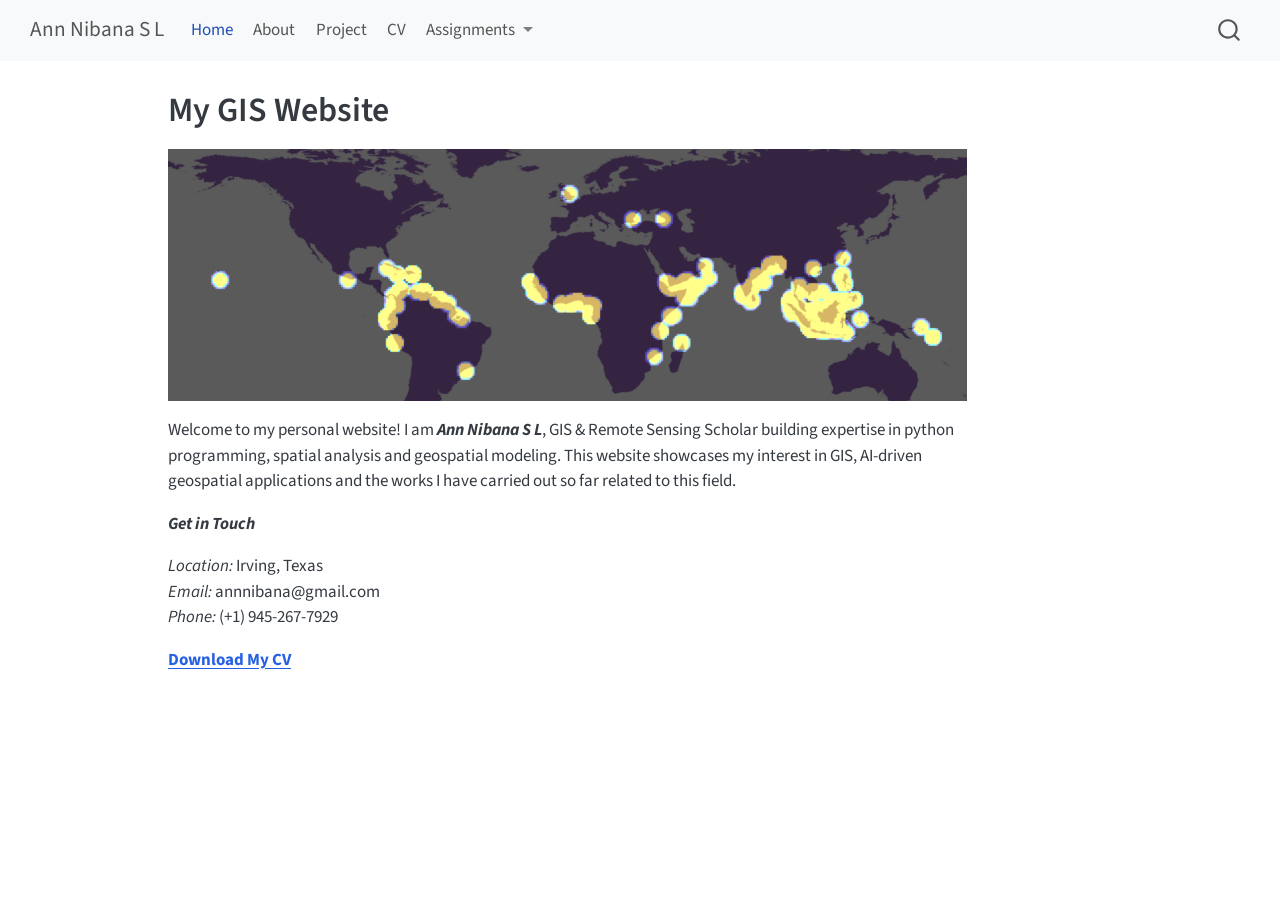
==== docs/index.html @ ea379a32 "Update rendered site with new PDF links" ====
<!DOCTYPE html>
<html xmlns="http://www.w3.org/1999/xhtml" lang="en" xml:lang="en"><head>

<meta charset="utf-8">
<meta name="generator" content="quarto-1.6.40">

<meta name="viewport" content="width=device-width, initial-scale=1.0, user-scalable=yes">


<title>My GIS Website – Ann Nibana S L</title>
<style>
code{white-space: pre-wrap;}
span.smallcaps{font-variant: small-caps;}
div.columns{display: flex; gap: min(4vw, 1.5em);}
div.column{flex: auto; overflow-x: auto;}
div.hanging-indent{margin-left: 1.5em; text-indent: -1.5em;}
ul.task-list{list-style: none;}
ul.task-list li input[type="checkbox"] {
  width: 0.8em;
  margin: 0 0.8em 0.2em -1em; /* quarto-specific, see https://github.com/quarto-dev/quarto-cli/issues/4556 */ 
  vertical-align: middle;
}
</style>


<script src="site_libs/quarto-nav/quarto-nav.js"></script>
<script src="site_libs/quarto-nav/headroom.min.js"></script>
<script src="site_libs/clipboard/clipboard.min.js"></script>
<script src="site_libs/quarto-search/autocomplete.umd.js"></script>
<script src="site_libs/quarto-search/fuse.min.js"></script>
<script src="site_libs/quarto-search/quarto-search.js"></script>
<meta name="quarto:offset" content="./">
<script src="site_libs/quarto-html/quarto.js"></script>
<script src="site_libs/quarto-html/popper.min.js"></script>
<script src="site_libs/quarto-html/tippy.umd.min.js"></script>
<script src="site_libs/quarto-html/anchor.min.js"></script>
<link href="site_libs/quarto-html/tippy.css" rel="stylesheet">
<link href="site_libs/quarto-html/quarto-syntax-highlighting-549806ee2085284f45b00abea8c6df48.css" rel="stylesheet" id="quarto-text-highlighting-styles">
<script src="site_libs/bootstrap/bootstrap.min.js"></script>
<link href="site_libs/bootstrap/bootstrap-icons.css" rel="stylesheet">
<link href="site_libs/bootstrap/bootstrap-ddd961a2510921635943dfbbd19534c4.min.css" rel="stylesheet" append-hash="true" id="quarto-bootstrap" data-mode="light">
<script id="quarto-search-options" type="application/json">{
  "location": "navbar",
  "copy-button": false,
  "collapse-after": 3,
  "panel-placement": "end",
  "type": "overlay",
  "limit": 50,
  "keyboard-shortcut": [
    "f",
    "/",
    "s"
  ],
  "show-item-context": false,
  "language": {
    "search-no-results-text": "No results",
    "search-matching-documents-text": "matching documents",
    "search-copy-link-title": "Copy link to search",
    "search-hide-matches-text": "Hide additional matches",
    "search-more-match-text": "more match in this document",
    "search-more-matches-text": "more matches in this document",
    "search-clear-button-title": "Clear",
    "search-text-placeholder": "",
    "search-detached-cancel-button-title": "Cancel",
    "search-submit-button-title": "Submit",
    "search-label": "Search"
  }
}</script>


<link rel="stylesheet" href="styles.css">
</head>

<body class="nav-fixed">

<div id="quarto-search-results"></div>
  <header id="quarto-header" class="headroom fixed-top">
    <nav class="navbar navbar-expand-lg " data-bs-theme="dark">
      <div class="navbar-container container-fluid">
      <div class="navbar-brand-container mx-auto">
    <a class="navbar-brand" href="./index.html">
    <span class="navbar-title">Ann Nibana S L</span>
    </a>
  </div>
            <div id="quarto-search" class="" title="Search"></div>
          <button class="navbar-toggler" type="button" data-bs-toggle="collapse" data-bs-target="#navbarCollapse" aria-controls="navbarCollapse" role="menu" aria-expanded="false" aria-label="Toggle navigation" onclick="if (window.quartoToggleHeadroom) { window.quartoToggleHeadroom(); }">
  <span class="navbar-toggler-icon"></span>
</button>
          <div class="collapse navbar-collapse" id="navbarCollapse">
            <ul class="navbar-nav navbar-nav-scroll me-auto">
  <li class="nav-item">
    <a class="nav-link active" href="./index.html" aria-current="page"> 
<span class="menu-text">Home</span></a>
  </li>  
  <li class="nav-item">
    <a class="nav-link" href="./about.html"> 
<span class="menu-text">About</span></a>
  </li>  
  <li class="nav-item">
    <a class="nav-link" href="./project.html"> 
<span class="menu-text">Project</span></a>
  </li>  
  <li class="nav-item">
    <a class="nav-link" href="./CV_Ann.pdf"> 
<span class="menu-text">CV</span></a>
  </li>  
  <li class="nav-item dropdown ">
    <a class="nav-link dropdown-toggle" href="#" id="nav-menu-assignments" role="link" data-bs-toggle="dropdown" aria-expanded="false">
 <span class="menu-text">Assignments</span>
    </a>
    <ul class="dropdown-menu" aria-labelledby="nav-menu-assignments">    
        <li>
    <a class="dropdown-item" href="./files/assignments/Ann_Assignment1.pdf">
 <span class="dropdown-text">Assignment 1 (PDF)</span></a>
  </li>  
        <li>
    <a class="dropdown-item" href="./files/assignments/Ann_Assignment2.pdf">
 <span class="dropdown-text">Assignment 2 (PDF)</span></a>
  </li>  
        <li>
    <a class="dropdown-item" href="./files/assignments/AI_PPT.pdf">
 <span class="dropdown-text">PPT (PDF)</span></a>
  </li>  
        <li>
    <a class="dropdown-item" href="./files/assignments/Ann_Assignment3.pdf">
 <span class="dropdown-text">Assignment 3 (PDF)</span></a>
  </li>  
        <li>
    <a class="dropdown-item" href="./files/assignments/Ann_Assignment4.pdf">
 <span class="dropdown-text">Assignment 4 (PDF)</span></a>
  </li>  
    </ul>
  </li>
</ul>
          </div> <!-- /navcollapse -->
            <div class="quarto-navbar-tools">
</div>
      </div> <!-- /container-fluid -->
    </nav>
</header>
<!-- content -->
<div id="quarto-content" class="quarto-container page-columns page-rows-contents page-layout-article page-navbar">
<!-- sidebar -->
<!-- margin-sidebar -->
    <div id="quarto-margin-sidebar" class="sidebar margin-sidebar zindex-bottom">
        
    </div>
<!-- main -->
<main class="content" id="quarto-document-content">

<header id="title-block-header" class="quarto-title-block default">
<div class="quarto-title">
<h1 class="title">My GIS Website</h1>
</div>



<div class="quarto-title-meta">

    
  
    
  </div>
  


</header>


<p><img src="profilepic2.png" class="img-fluid"></p>
<p>Welcome to my personal website! I am <strong><em>Ann Nibana S L</em></strong>, GIS &amp; Remote Sensing Scholar building expertise in python programming, spatial analysis and geospatial modeling. This website showcases my interest in GIS, AI-driven geospatial applications and the works I have carried out so far related to this field.</p>
<p><strong><em>Get in Touch</em></strong></p>
<p><em>Location:</em> Irving, Texas<br>
<em>Email:</em> annnibana@gmail.com<br>
<em>Phone:</em> (+1) 945-267-7929</p>
<p><a href="CV_Ann.pdf"><strong>Download My CV</strong></a></p>



</main> <!-- /main -->
<script id="quarto-html-after-body" type="application/javascript">
window.document.addEventListener("DOMContentLoaded", function (event) {
  const toggleBodyColorMode = (bsSheetEl) => {
    const mode = bsSheetEl.getAttribute("data-mode");
    const bodyEl = window.document.querySelector("body");
    if (mode === "dark") {
      bodyEl.classList.add("quarto-dark");
      bodyEl.classList.remove("quarto-light");
    } else {
      bodyEl.classList.add("quarto-light");
      bodyEl.classList.remove("quarto-dark");
    }
  }
  const toggleBodyColorPrimary = () => {
    const bsSheetEl = window.document.querySelector("link#quarto-bootstrap");
    if (bsSheetEl) {
      toggleBodyColorMode(bsSheetEl);
    }
  }
  toggleBodyColorPrimary();  
  const icon = "";
  const anchorJS = new window.AnchorJS();
  anchorJS.options = {
    placement: 'right',
    icon: icon
  };
  anchorJS.add('.anchored');
  const isCodeAnnotation = (el) => {
    for (const clz of el.classList) {
      if (clz.startsWith('code-annotation-')) {                     
        return true;
      }
    }
    return false;
  }
  const onCopySuccess = function(e) {
    // button target
    const button = e.trigger;
    // don't keep focus
    button.blur();
    // flash "checked"
    button.classList.add('code-copy-button-checked');
    var currentTitle = button.getAttribute("title");
    button.setAttribute("title", "Copied!");
    let tooltip;
    if (window.bootstrap) {
      button.setAttribute("data-bs-toggle", "tooltip");
      button.setAttribute("data-bs-placement", "left");
      button.setAttribute("data-bs-title", "Copied!");
      tooltip = new bootstrap.Tooltip(button, 
        { trigger: "manual", 
          customClass: "code-copy-button-tooltip",
          offset: [0, -8]});
      tooltip.show();    
    }
    setTimeout(function() {
      if (tooltip) {
        tooltip.hide();
        button.removeAttribute("data-bs-title");
        button.removeAttribute("data-bs-toggle");
        button.removeAttribute("data-bs-placement");
      }
      button.setAttribute("title", currentTitle);
      button.classList.remove('code-copy-button-checked');
    }, 1000);
    // clear code selection
    e.clearSelection();
  }
  const getTextToCopy = function(trigger) {
      const codeEl = trigger.previousElementSibling.cloneNode(true);
      for (const childEl of codeEl.children) {
        if (isCodeAnnotation(childEl)) {
          childEl.remove();
        }
      }
      return codeEl.innerText;
  }
  const clipboard = new window.ClipboardJS('.code-copy-button:not([data-in-quarto-modal])', {
    text: getTextToCopy
  });
  clipboard.on('success', onCopySuccess);
  if (window.document.getElementById('quarto-embedded-source-code-modal')) {
    const clipboardModal = new window.ClipboardJS('.code-copy-button[data-in-quarto-modal]', {
      text: getTextToCopy,
      container: window.document.getElementById('quarto-embedded-source-code-modal')
    });
    clipboardModal.on('success', onCopySuccess);
  }
    var localhostRegex = new RegExp(/^(?:http|https):\/\/localhost\:?[0-9]*\//);
    var mailtoRegex = new RegExp(/^mailto:/);
      var filterRegex = new RegExp('/' + window.location.host + '/');
    var isInternal = (href) => {
        return filterRegex.test(href) || localhostRegex.test(href) || mailtoRegex.test(href);
    }
    // Inspect non-navigation links and adorn them if external
 	var links = window.document.querySelectorAll('a[href]:not(.nav-link):not(.navbar-brand):not(.toc-action):not(.sidebar-link):not(.sidebar-item-toggle):not(.pagination-link):not(.no-external):not([aria-hidden]):not(.dropdown-item):not(.quarto-navigation-tool):not(.about-link)');
    for (var i=0; i<links.length; i++) {
      const link = links[i];
      if (!isInternal(link.href)) {
        // undo the damage that might have been done by quarto-nav.js in the case of
        // links that we want to consider external
        if (link.dataset.originalHref !== undefined) {
          link.href = link.dataset.originalHref;
        }
      }
    }
  function tippyHover(el, contentFn, onTriggerFn, onUntriggerFn) {
    const config = {
      allowHTML: true,
      maxWidth: 500,
      delay: 100,
      arrow: false,
      appendTo: function(el) {
          return el.parentElement;
      },
      interactive: true,
      interactiveBorder: 10,
      theme: 'quarto',
      placement: 'bottom-start',
    };
    if (contentFn) {
      config.content = contentFn;
    }
    if (onTriggerFn) {
      config.onTrigger = onTriggerFn;
    }
    if (onUntriggerFn) {
      config.onUntrigger = onUntriggerFn;
    }
    window.tippy(el, config); 
  }
  const noterefs = window.document.querySelectorAll('a[role="doc-noteref"]');
  for (var i=0; i<noterefs.length; i++) {
    const ref = noterefs[i];
    tippyHover(ref, function() {
      // use id or data attribute instead here
      let href = ref.getAttribute('data-footnote-href') || ref.getAttribute('href');
      try { href = new URL(href).hash; } catch {}
      const id = href.replace(/^#\/?/, "");
      const note = window.document.getElementById(id);
      if (note) {
        return note.innerHTML;
      } else {
        return "";
      }
    });
  }
  const xrefs = window.document.querySelectorAll('a.quarto-xref');
  const processXRef = (id, note) => {
    // Strip column container classes
    const stripColumnClz = (el) => {
      el.classList.remove("page-full", "page-columns");
      if (el.children) {
        for (const child of el.children) {
          stripColumnClz(child);
        }
      }
    }
    stripColumnClz(note)
    if (id === null || id.startsWith('sec-')) {
      // Special case sections, only their first couple elements
      const container = document.createElement("div");
      if (note.children && note.children.length > 2) {
        container.appendChild(note.children[0].cloneNode(true));
        for (let i = 1; i < note.children.length; i++) {
          const child = note.children[i];
          if (child.tagName === "P" && child.innerText === "") {
            continue;
          } else {
            container.appendChild(child.cloneNode(true));
            break;
          }
        }
        if (window.Quarto?.typesetMath) {
          window.Quarto.typesetMath(container);
        }
        return container.innerHTML
      } else {
        if (window.Quarto?.typesetMath) {
          window.Quarto.typesetMath(note);
        }
        return note.innerHTML;
      }
    } else {
      // Remove any anchor links if they are present
      const anchorLink = note.querySelector('a.anchorjs-link');
      if (anchorLink) {
        anchorLink.remove();
      }
      if (window.Quarto?.typesetMath) {
        window.Quarto.typesetMath(note);
      }
      if (note.classList.contains("callout")) {
        return note.outerHTML;
      } else {
        return note.innerHTML;
      }
    }
  }
  for (var i=0; i<xrefs.length; i++) {
    const xref = xrefs[i];
    tippyHover(xref, undefined, function(instance) {
      instance.disable();
      let url = xref.getAttribute('href');
      let hash = undefined; 
      if (url.startsWith('#')) {
        hash = url;
      } else {
        try { hash = new URL(url).hash; } catch {}
      }
      if (hash) {
        const id = hash.replace(/^#\/?/, "");
        const note = window.document.getElementById(id);
        if (note !== null) {
          try {
            const html = processXRef(id, note.cloneNode(true));
            instance.setContent(html);
          } finally {
            instance.enable();
            instance.show();
          }
        } else {
          // See if we can fetch this
          fetch(url.split('#')[0])
          .then(res => res.text())
          .then(html => {
            const parser = new DOMParser();
            const htmlDoc = parser.parseFromString(html, "text/html");
            const note = htmlDoc.getElementById(id);
            if (note !== null) {
              const html = processXRef(id, note);
              instance.setContent(html);
            } 
          }).finally(() => {
            instance.enable();
            instance.show();
          });
        }
      } else {
        // See if we can fetch a full url (with no hash to target)
        // This is a special case and we should probably do some content thinning / targeting
        fetch(url)
        .then(res => res.text())
        .then(html => {
          const parser = new DOMParser();
          const htmlDoc = parser.parseFromString(html, "text/html");
          const note = htmlDoc.querySelector('main.content');
          if (note !== null) {
            // This should only happen for chapter cross references
            // (since there is no id in the URL)
            // remove the first header
            if (note.children.length > 0 && note.children[0].tagName === "HEADER") {
              note.children[0].remove();
            }
            const html = processXRef(null, note);
            instance.setContent(html);
          } 
        }).finally(() => {
          instance.enable();
          instance.show();
        });
      }
    }, function(instance) {
    });
  }
      let selectedAnnoteEl;
      const selectorForAnnotation = ( cell, annotation) => {
        let cellAttr = 'data-code-cell="' + cell + '"';
        let lineAttr = 'data-code-annotation="' +  annotation + '"';
        const selector = 'span[' + cellAttr + '][' + lineAttr + ']';
        return selector;
      }
      const selectCodeLines = (annoteEl) => {
        const doc = window.document;
        const targetCell = annoteEl.getAttribute("data-target-cell");
        const targetAnnotation = annoteEl.getAttribute("data-target-annotation");
        const annoteSpan = window.document.querySelector(selectorForAnnotation(targetCell, targetAnnotation));
        const lines = annoteSpan.getAttribute("data-code-lines").split(",");
        const lineIds = lines.map((line) => {
          return targetCell + "-" + line;
        })
        let top = null;
        let height = null;
        let parent = null;
        if (lineIds.length > 0) {
            //compute the position of the single el (top and bottom and make a div)
            const el = window.document.getElementById(lineIds[0]);
            top = el.offsetTop;
            height = el.offsetHeight;
            parent = el.parentElement.parentElement;
          if (lineIds.length > 1) {
            const lastEl = window.document.getElementById(lineIds[lineIds.length - 1]);
            const bottom = lastEl.offsetTop + lastEl.offsetHeight;
            height = bottom - top;
          }
          if (top !== null && height !== null && parent !== null) {
            // cook up a div (if necessary) and position it 
            let div = window.document.getElementById("code-annotation-line-highlight");
            if (div === null) {
              div = window.document.createElement("div");
              div.setAttribute("id", "code-annotation-line-highlight");
              div.style.position = 'absolute';
              parent.appendChild(div);
            }
            div.style.top = top - 2 + "px";
            div.style.height = height + 4 + "px";
            div.style.left = 0;
            let gutterDiv = window.document.getElementById("code-annotation-line-highlight-gutter");
            if (gutterDiv === null) {
              gutterDiv = window.document.createElement("div");
              gutterDiv.setAttribute("id", "code-annotation-line-highlight-gutter");
              gutterDiv.style.position = 'absolute';
              const codeCell = window.document.getElementById(targetCell);
              const gutter = codeCell.querySelector('.code-annotation-gutter');
              gutter.appendChild(gutterDiv);
            }
            gutterDiv.style.top = top - 2 + "px";
            gutterDiv.style.height = height + 4 + "px";
          }
          selectedAnnoteEl = annoteEl;
        }
      };
      const unselectCodeLines = () => {
        const elementsIds = ["code-annotation-line-highlight", "code-annotation-line-highlight-gutter"];
        elementsIds.forEach((elId) => {
          const div = window.document.getElementById(elId);
          if (div) {
            div.remove();
          }
        });
        selectedAnnoteEl = undefined;
      };
        // Handle positioning of the toggle
    window.addEventListener(
      "resize",
      throttle(() => {
        elRect = undefined;
        if (selectedAnnoteEl) {
          selectCodeLines(selectedAnnoteEl);
        }
      }, 10)
    );
    function throttle(fn, ms) {
    let throttle = false;
    let timer;
      return (...args) => {
        if(!throttle) { // first call gets through
            fn.apply(this, args);
            throttle = true;
        } else { // all the others get throttled
            if(timer) clearTimeout(timer); // cancel #2
            timer = setTimeout(() => {
              fn.apply(this, args);
              timer = throttle = false;
            }, ms);
        }
      };
    }
      // Attach click handler to the DT
      const annoteDls = window.document.querySelectorAll('dt[data-target-cell]');
      for (const annoteDlNode of annoteDls) {
        annoteDlNode.addEventListener('click', (event) => {
          const clickedEl = event.target;
          if (clickedEl !== selectedAnnoteEl) {
            unselectCodeLines();
            const activeEl = window.document.querySelector('dt[data-target-cell].code-annotation-active');
            if (activeEl) {
              activeEl.classList.remove('code-annotation-active');
            }
            selectCodeLines(clickedEl);
            clickedEl.classList.add('code-annotation-active');
          } else {
            // Unselect the line
            unselectCodeLines();
            clickedEl.classList.remove('code-annotation-active');
          }
        });
      }
  const findCites = (el) => {
    const parentEl = el.parentElement;
    if (parentEl) {
      const cites = parentEl.dataset.cites;
      if (cites) {
        return {
          el,
          cites: cites.split(' ')
        };
      } else {
        return findCites(el.parentElement)
      }
    } else {
      return undefined;
    }
  };
  var bibliorefs = window.document.querySelectorAll('a[role="doc-biblioref"]');
  for (var i=0; i<bibliorefs.length; i++) {
    const ref = bibliorefs[i];
    const citeInfo = findCites(ref);
    if (citeInfo) {
      tippyHover(citeInfo.el, function() {
        var popup = window.document.createElement('div');
        citeInfo.cites.forEach(function(cite) {
          var citeDiv = window.document.createElement('div');
          citeDiv.classList.add('hanging-indent');
          citeDiv.classList.add('csl-entry');
          var biblioDiv = window.document.getElementById('ref-' + cite);
          if (biblioDiv) {
            citeDiv.innerHTML = biblioDiv.innerHTML;
          }
          popup.appendChild(citeDiv);
        });
        return popup.innerHTML;
      });
    }
  }
});
</script>
</div> <!-- /content -->




</body></html>
---- docs/site_libs/quarto-html/tippy.css ----
.tippy-box[data-animation=fade][data-state=hidden]{opacity:0}[data-tippy-root]{max-width:calc(100vw - 10px)}.tippy-box{position:relative;background-color:#333;color:#fff;border-radius:4px;font-size:14px;line-height:1.4;white-space:normal;outline:0;transition-property:transform,visibility,opacity}.tippy-box[data-placement^=top]>.tippy-arrow{bottom:0}.tippy-box[data-placement^=top]>.tippy-arrow:before{bottom:-7px;left:0;border-width:8px 8px 0;border-top-color:initial;transform-origin:center top}.tippy-box[data-placement^=bottom]>.tippy-arrow{top:0}.tippy-box[data-placement^=bottom]>.tippy-arrow:before{top:-7px;left:0;border-width:0 8px 8px;border-bottom-color:initial;transform-origin:center bottom}.tippy-box[data-placement^=left]>.tippy-arrow{right:0}.tippy-box[data-placement^=left]>.tippy-arrow:before{border-width:8px 0 8px 8px;border-left-color:initial;right:-7px;transform-origin:center left}.tippy-box[data-placement^=right]>.tippy-arrow{left:0}.tippy-box[data-placement^=right]>.tippy-arrow:before{left:-7px;border-width:8px 8px 8px 0;border-right-color:initial;transform-origin:center right}.tippy-box[data-inertia][data-state=visible]{transition-timing-function:cubic-bezier(.54,1.5,.38,1.11)}.tippy-arrow{width:16px;height:16px;color:#333}.tippy-arrow:before{content:"";position:absolute;border-color:transparent;border-style:solid}.tippy-content{position:relative;padding:5px 9px;z-index:1}
---- docs/site_libs/quarto-html/quarto-syntax-highlighting-549806ee2085284f45b00abea8c6df48.css ----
/* quarto syntax highlight colors */
:root {
  --quarto-hl-ot-color: #003B4F;
  --quarto-hl-at-color: #657422;
  --quarto-hl-ss-color: #20794D;
  --quarto-hl-an-color: #5E5E5E;
  --quarto-hl-fu-color: #4758AB;
  --quarto-hl-st-color: #20794D;
  --quarto-hl-cf-color: #003B4F;
  --quarto-hl-op-color: #5E5E5E;
  --quarto-hl-er-color: #AD0000;
  --quarto-hl-bn-color: #AD0000;
  --quarto-hl-al-color: #AD0000;
  --quarto-hl-va-color: #111111;
  --quarto-hl-bu-color: inherit;
  --quarto-hl-ex-color: inherit;
  --quarto-hl-pp-color: #AD0000;
  --quarto-hl-in-color: #5E5E5E;
  --quarto-hl-vs-color: #20794D;
  --quarto-hl-wa-color: #5E5E5E;
  --quarto-hl-do-color: #5E5E5E;
  --quarto-hl-im-color: #00769E;
  --quarto-hl-ch-color: #20794D;
  --quarto-hl-dt-color: #AD0000;
  --quarto-hl-fl-color: #AD0000;
  --quarto-hl-co-color: #5E5E5E;
  --quarto-hl-cv-color: #5E5E5E;
  --quarto-hl-cn-color: #8f5902;
  --quarto-hl-sc-color: #5E5E5E;
  --quarto-hl-dv-color: #AD0000;
  --quarto-hl-kw-color: #003B4F;
}

/* other quarto variables */
:root {
  --quarto-font-monospace: SFMono-Regular, Menlo, Monaco, Consolas, "Liberation Mono", "Courier New", monospace;
}

pre > code.sourceCode > span {
  color: #003B4F;
}

code span {
  color: #003B4F;
}

code.sourceCode > span {
  color: #003B4F;
}

div.sourceCode,
div.sourceCode pre.sourceCode {
  color: #003B4F;
}

code span.ot {
  color: #003B4F;
  font-style: inherit;
}

code span.at {
  color: #657422;
  font-style: inherit;
}

code span.ss {
  color: #20794D;
  font-style: inherit;
}

code span.an {
  color: #5E5E5E;
  font-style: inherit;
}

code span.fu {
  color: #4758AB;
  font-style: inherit;
}

code span.st {
  color: #20794D;
  font-style: inherit;
}

code span.cf {
  color: #003B4F;
  font-weight: bold;
  font-style: inherit;
}

code span.op {
  color: #5E5E5E;
  font-style: inherit;
}

code span.er {
  color: #AD0000;
  font-style: inherit;
}

code span.bn {
  color: #AD0000;
  font-style: inherit;
}

code span.al {
  color: #AD0000;
  font-style: inherit;
}

code span.va {
  color: #111111;
  font-style: inherit;
}

code span.bu {
  font-style: inherit;
}

code span.ex {
  font-style: inherit;
}

code span.pp {
  color: #AD0000;
  font-style: inherit;
}

code span.in {
  color: #5E5E5E;
  font-style: inherit;
}

code span.vs {
  color: #20794D;
  font-style: inherit;
}

code span.wa {
  color: #5E5E5E;
  font-style: italic;
}

code span.do {
  color: #5E5E5E;
  font-style: italic;
}

code span.im {
  color: #00769E;
  font-style: inherit;
}

code span.ch {
  color: #20794D;
  font-style: inherit;
}

code span.dt {
  color: #AD0000;
  font-style: inherit;
}

code span.fl {
  color: #AD0000;
  font-style: inherit;
}

code span.co {
  color: #5E5E5E;
  font-style: inherit;
}

code span.cv {
  color: #5E5E5E;
  font-style: italic;
}

code span.cn {
  color: #8f5902;
  font-style: inherit;
}

code span.sc {
  color: #5E5E5E;
  font-style: inherit;
}

code span.dv {
  color: #AD0000;
  font-style: inherit;
}

code span.kw {
  color: #003B4F;
  font-weight: bold;
  font-style: inherit;
}

.prevent-inlining {
  content: "</";
}

/*# sourceMappingURL=ae99138f4fbc2fb4c9f5e5cd69c22459.css.map */
---- docs/styles.css ----
/* css styles */
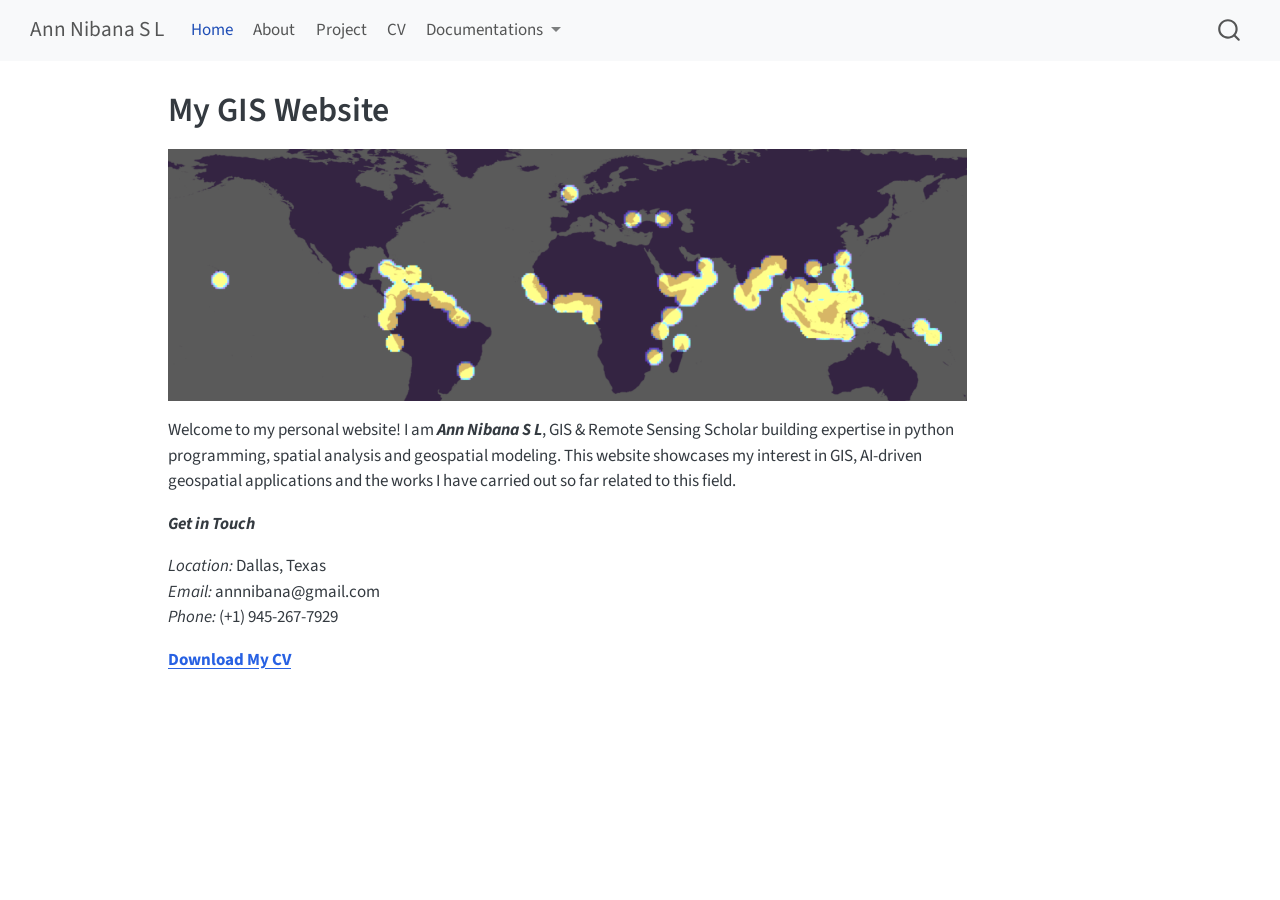
==== commit 7ede999f: "Update Quarto site and source files" ====
--- a/docs/index.html
+++ b/docs/index.html
@@ -105,29 +105,33 @@
 <span class="menu-text">CV</span></a>
   </li>  
   <li class="nav-item dropdown ">
-    <a class="nav-link dropdown-toggle" href="#" id="nav-menu-assignments" role="link" data-bs-toggle="dropdown" aria-expanded="false">
- <span class="menu-text">Assignments</span>
+    <a class="nav-link dropdown-toggle" href="#" id="nav-menu-documentations" role="link" data-bs-toggle="dropdown" aria-expanded="false">
+ <span class="menu-text">Documentations</span>
     </a>
-    <ul class="dropdown-menu" aria-labelledby="nav-menu-assignments">    
+    <ul class="dropdown-menu" aria-labelledby="nav-menu-documentations">    
         <li>
-    <a class="dropdown-item" href="./files/assignments/Ann_Assignment1.pdf">
- <span class="dropdown-text">Assignment 1 (PDF)</span></a>
+    <a class="dropdown-item" href="./files/assignments/landslide_code.html">
+ <span class="dropdown-text">landslide_code</span></a>
   </li>  
         <li>
-    <a class="dropdown-item" href="./files/assignments/Ann_Assignment2.pdf">
- <span class="dropdown-text">Assignment 2 (PDF)</span></a>
+    <a class="dropdown-item" href="./files/assignments/landslidmap.html">
+ <span class="dropdown-text">Landslide Map</span></a>
   </li>  
         <li>
-    <a class="dropdown-item" href="./files/assignments/AI_PPT.pdf">
- <span class="dropdown-text">PPT (PDF)</span></a>
+    <a class="dropdown-item" href="./files/assignments/LanduseNorciappt.pdf">
+ <span class="dropdown-text">Landuse_Norcia (PDF)</span></a>
   </li>  
         <li>
-    <a class="dropdown-item" href="./files/assignments/Ann_Assignment3.pdf">
- <span class="dropdown-text">Assignment 3 (PDF)</span></a>
+    <a class="dropdown-item" href="./files/assignments/HECPPT.pdf">
+ <span class="dropdown-text">HECPPT (PDF)</span></a>
   </li>  
         <li>
-    <a class="dropdown-item" href="./files/assignments/Ann_Assignment4.pdf">
- <span class="dropdown-text">Assignment 4 (PDF)</span></a>
+    <a class="dropdown-item" href="./files/assignments/YOLOPPT.pdf">
+ <span class="dropdown-text">YOLOPPT (PDF)</span></a>
+  </li>  
+        <li>
+    <a class="dropdown-item" href="./files/assignments/yoloprojectreport.pdf">
+ <span class="dropdown-text">YOLO Report (PDF)</span></a>
   </li>  
     </ul>
   </li>
@@ -170,7 +174,7 @@
 <p><img src="profilepic2.png" class="img-fluid"></p>
 <p>Welcome to my personal website! I am <strong><em>Ann Nibana S L</em></strong>, GIS &amp; Remote Sensing Scholar building expertise in python programming, spatial analysis and geospatial modeling. This website showcases my interest in GIS, AI-driven geospatial applications and the works I have carried out so far related to this field.</p>
 <p><strong><em>Get in Touch</em></strong></p>
-<p><em>Location:</em> Irving, Texas<br>
+<p><em>Location:</em> Dallas, Texas<br>
 <em>Email:</em> annnibana@gmail.com<br>
 <em>Phone:</em> (+1) 945-267-7929</p>
 <p><a href="CV_Ann.pdf"><strong>Download My CV</strong></a></p>
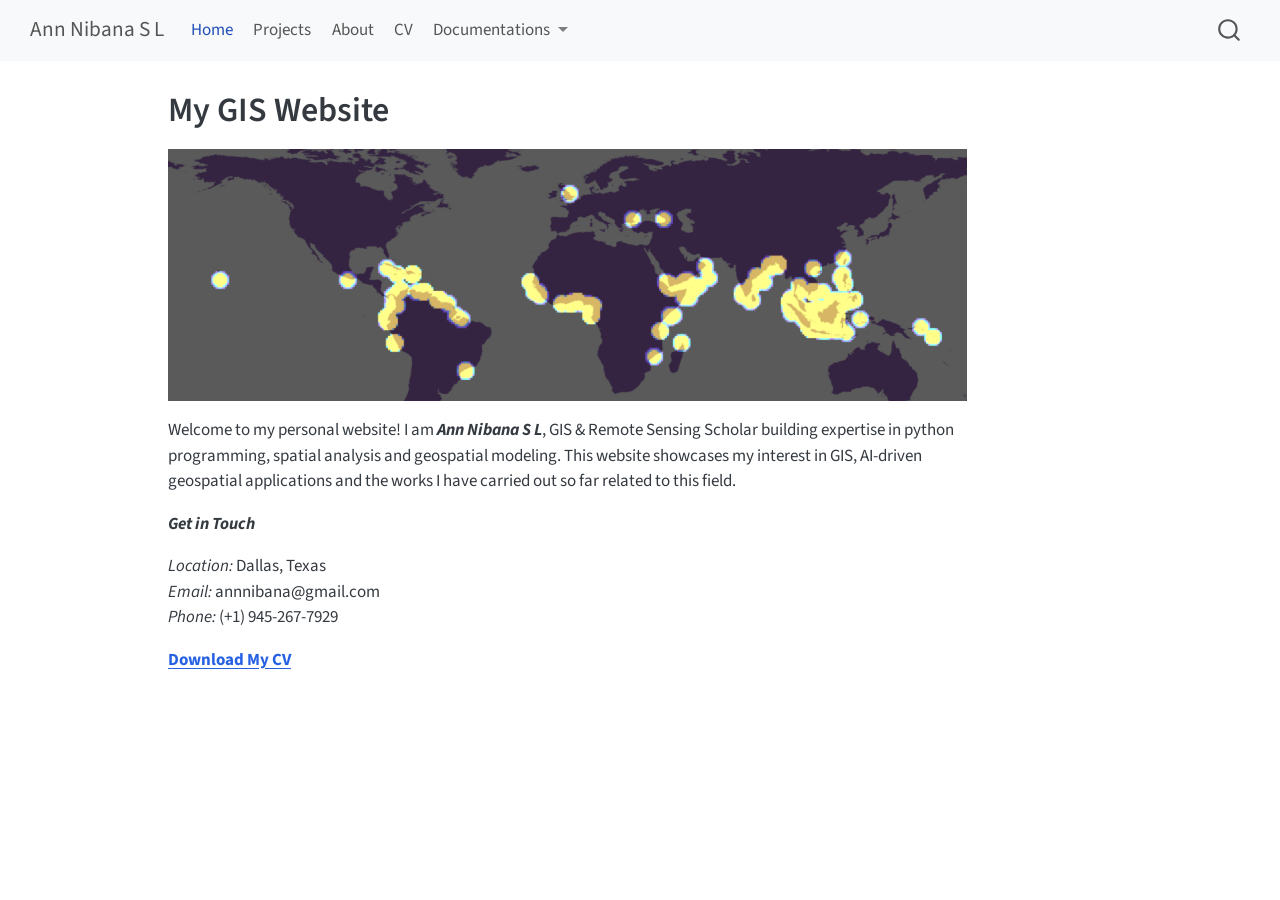
==== commit 6b3e8799: "Updatosite" ====
--- a/docs/index.html
+++ b/docs/index.html
@@ -93,15 +93,15 @@
 <span class="menu-text">Home</span></a>
   </li>  
   <li class="nav-item">
+    <a class="nav-link" href="./project.html"> 
+<span class="menu-text">Projects</span></a>
+  </li>  
+  <li class="nav-item">
     <a class="nav-link" href="./about.html"> 
 <span class="menu-text">About</span></a>
   </li>  
   <li class="nav-item">
-    <a class="nav-link" href="./project.html"> 
-<span class="menu-text">Project</span></a>
-  </li>  
-  <li class="nav-item">
-    <a class="nav-link" href="./CV_Ann.pdf"> 
+    <a class="nav-link" href="./Ann_CV.pdf"> 
 <span class="menu-text">CV</span></a>
   </li>  
   <li class="nav-item dropdown ">
@@ -177,7 +177,7 @@
 <p><em>Location:</em> Dallas, Texas<br>
 <em>Email:</em> annnibana@gmail.com<br>
 <em>Phone:</em> (+1) 945-267-7929</p>
-<p><a href="CV_Ann.pdf"><strong>Download My CV</strong></a></p>
+<p><a href="Ann_CV.pdf"><strong>Download My CV</strong></a></p>
 
 
 
